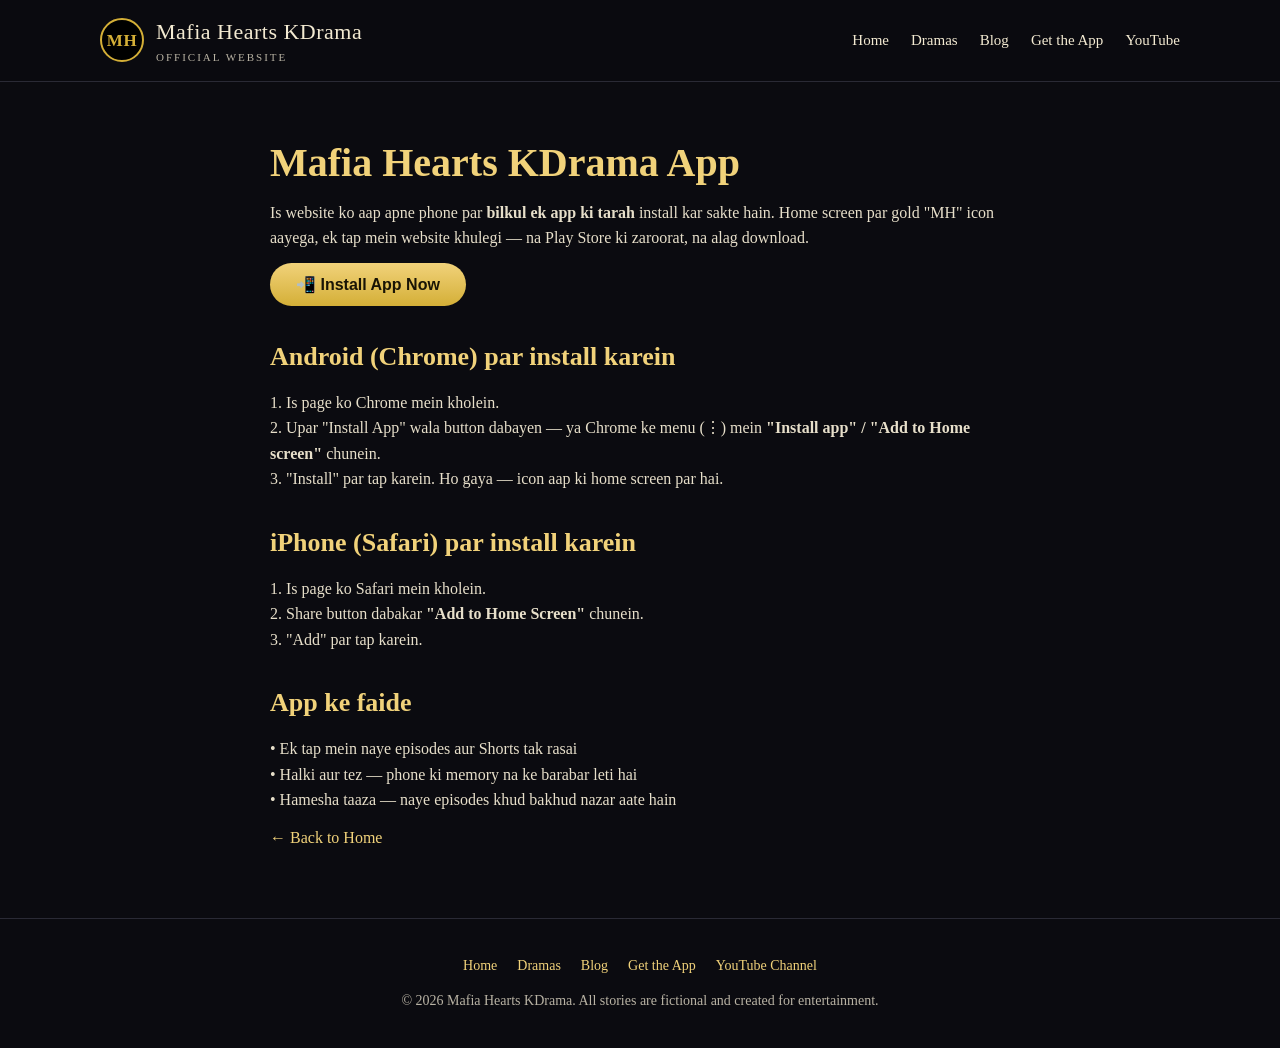
==== app.html @ 285bda2e "Add website files" ====
<!DOCTYPE html>
<html lang="en">
<head>
<meta charset="UTF-8">
<meta name="viewport" content="width=device-width, initial-scale=1.0">
<title>Get the App — Mafia Hearts KDrama | Install on Your Phone</title>
<meta name="description" content="Install the Mafia Hearts KDrama app on your phone — no Play Store needed. Watch Hindi/Urdu K-drama episodes and Shorts from your home screen.">
<link rel="canonical" href="https://kawishkhan402-spec.github.io/mafia-hearts-kdrama/app.html">
<meta property="og:type" content="website">
<meta property="og:title" content="Get the App — Mafia Hearts KDrama">
<meta property="og:description" content="Website ko phone par app ki tarah install karein — baghair Play Store ke.">
<meta property="og:url" content="https://kawishkhan402-spec.github.io/mafia-hearts-kdrama/app.html">
<meta property="og:image" content="https://kawishkhan402-spec.github.io/mafia-hearts-kdrama/icon-512.png">
<meta name="theme-color" content="#0b0b10">
<link rel="icon" href="icon-192.png">
<link rel="apple-touch-icon" href="icon-192.png">
<link rel="manifest" href="manifest.json">
<link rel="stylesheet" href="style.css">
</head>
<body>
<header class="site"><div class="wrap nav">
  <a class="logo" href="index.html"><span class="mh">MH</span><span>Mafia Hearts KDrama<small>Official Website</small></span></a>
  <nav class="links">
    <a href="index.html">Home</a><a href="dramas.html">Dramas</a><a href="blog.html">Blog</a><a href="app.html">Get the App</a><a href="https://www.youtube.com/@MafiaHeartsKDrama" target="_blank" rel="noopener">YouTube</a>
  </nav>
</div></header>

<section><div class="wrap prose">
  <h1>Mafia Hearts KDrama App</h1>
  <p>Is website ko aap apne phone par <strong>bilkul ek app ki tarah</strong> install kar sakte hain. Home screen par gold "MH" icon aayega, ek tap mein website khulegi — na Play Store ki zaroorat, na alag download.</p>
  <p><button class="btn" id="installBtn2">📲 Install App Now</button></p>
  <h2>Android (Chrome) par install karein</h2>
  <p>1. Is page ko Chrome mein kholein.<br>2. Upar "Install App" wala button dabayen — ya Chrome ke menu (⋮) mein <strong>"Install app" / "Add to Home screen"</strong> chunein.<br>3. "Install" par tap karein. Ho gaya — icon aap ki home screen par hai.</p>
  <h2>iPhone (Safari) par install karein</h2>
  <p>1. Is page ko Safari mein kholein.<br>2. Share button dabakar <strong>"Add to Home Screen"</strong> chunein.<br>3. "Add" par tap karein.</p>
  <h2>App ke faide</h2>
  <p>• Ek tap mein naye episodes aur Shorts tak rasai<br>• Halki aur tez — phone ki memory na ke barabar leti hai<br>• Hamesha taaza — naye episodes khud bakhud nazar aate hain</p>
  <p><a href="index.html">← Back to Home</a></p>
</div></section>

<footer><div class="wrap">
  <div class="fl"><a href="index.html">Home</a><a href="dramas.html">Dramas</a><a href="blog.html">Blog</a><a href="app.html">Get the App</a><a href="https://www.youtube.com/@MafiaHeartsKDrama" target="_blank" rel="noopener">YouTube Channel</a></div>
  <p>© 2026 Mafia Hearts KDrama. All stories are fictional and created for entertainment.</p>
</div></footer>
<script src="app.js"></script>
</body>
</html>
---- style.css ----
:root{
  --bg:#0b0b10; --bg2:#121218; --card:#16161f; --gold:#d4af37; --gold2:#f1d27a;
  --text:#f3ead2; --muted:#b9b3a4; --line:#2a2a35;
}
*{margin:0;padding:0;box-sizing:border-box}
html{scroll-behavior:smooth}
body{background:var(--bg);color:var(--text);font-family:Georgia,'Times New Roman',serif;line-height:1.6}
a{color:var(--gold2);text-decoration:none}
a:hover{text-decoration:underline}
.wrap{max-width:1080px;margin:0 auto;padding:0 20px}
header.site{position:sticky;top:0;z-index:50;background:rgba(11,11,16,.92);backdrop-filter:blur(8px);border-bottom:1px solid var(--line)}
.nav{display:flex;align-items:center;justify-content:space-between;padding:14px 0}
.logo{display:flex;align-items:center;gap:12px;font-size:22px;letter-spacing:.5px;color:var(--text)}
.logo:hover{text-decoration:none}
.mh{width:44px;height:44px;border:2px solid var(--gold);border-radius:50%;display:flex;align-items:center;justify-content:center;color:var(--gold);font-weight:bold;font-size:17px;background:#000}
.logo small{display:block;font-size:11px;color:var(--muted);letter-spacing:2px;text-transform:uppercase}
nav.links{display:flex;gap:22px;flex-wrap:wrap}
nav.links a{color:var(--text);font-size:15px}
nav.links a:hover{color:var(--gold2);text-decoration:none}
.btn{display:inline-block;background:linear-gradient(180deg,var(--gold2),var(--gold));color:#191405;padding:12px 26px;border-radius:30px;font-weight:bold;font-size:16px;border:0;cursor:pointer}
.btn:hover{text-decoration:none;filter:brightness(1.07)}
.btn.ghost{background:transparent;color:var(--gold2);border:1px solid var(--gold)}
.hero{padding:84px 0 64px;text-align:center;background:radial-gradient(ellipse at 50% -10%,#2b2410 0%,var(--bg) 60%)}
.hero h1{font-size:52px;line-height:1.15;color:var(--gold2);text-shadow:0 2px 24px rgba(212,175,55,.25)}
.hero .tag{font-size:20px;color:var(--muted);max-width:720px;margin:18px auto 30px}
.hero .cta{display:flex;gap:14px;justify-content:center;flex-wrap:wrap}
section{padding:56px 0}
h2.sec{font-size:34px;color:var(--gold2);margin-bottom:8px}
p.lead{color:var(--muted);max-width:760px;margin-bottom:28px}
.grid{display:grid;grid-template-columns:repeat(auto-fill,minmax(300px,1fr));gap:22px}
.card{background:var(--card);border:1px solid var(--line);border-radius:14px;padding:22px}
.card h3{color:var(--gold2);font-size:21px;margin-bottom:8px}
.card p{color:var(--muted);font-size:15px}
.card .meta{font-size:13px;color:var(--gold);letter-spacing:1px;text-transform:uppercase;margin-bottom:8px}
.video{position:relative;padding-top:56.25%;border-radius:12px;overflow:hidden;border:1px solid var(--line);background:#000}
.video iframe{position:absolute;inset:0;width:100%;height:100%;border:0}
.video.short{padding-top:177.78%;max-width:320px;margin:0 auto}
.shorts-row{display:grid;grid-template-columns:repeat(auto-fit,minmax(260px,1fr));gap:22px}
article.post{background:var(--card);border:1px solid var(--line);border-radius:14px;padding:26px}
article.post h3{font-size:22px}
article.post h3 a{color:var(--gold2)}
article.post p{color:var(--muted);font-size:15px;margin-top:8px}
.prose{max-width:780px}
.prose h1{font-size:40px;color:var(--gold2);line-height:1.25;margin-bottom:10px}
.prose h2{font-size:26px;color:var(--gold2);margin:30px 0 10px}
.prose p{margin:12px 0;color:#e7dfca}
.prose .meta{color:var(--muted);font-size:14px;margin-bottom:20px}
.faq details{background:var(--card);border:1px solid var(--line);border-radius:10px;padding:16px 20px;margin-bottom:12px}
.faq summary{cursor:pointer;color:var(--gold2);font-size:17px}
.faq p{color:var(--muted);margin-top:8px;font-size:15px}
footer{border-top:1px solid var(--line);padding:36px 0;color:var(--muted);font-size:14px;text-align:center}
footer .fl{display:flex;gap:20px;justify-content:center;flex-wrap:wrap;margin-bottom:12px}
.badge{display:inline-block;border:1px solid var(--gold);color:var(--gold2);border-radius:20px;padding:3px 12px;font-size:12px;letter-spacing:1px;text-transform:uppercase}
#installBar{display:none;background:#1a1607;border-bottom:1px solid var(--gold);color:var(--text);text-align:center;padding:10px 16px;font-size:15px}
@media(max-width:640px){.hero h1{font-size:36px}.nav{flex-direction:column;gap:10px}}
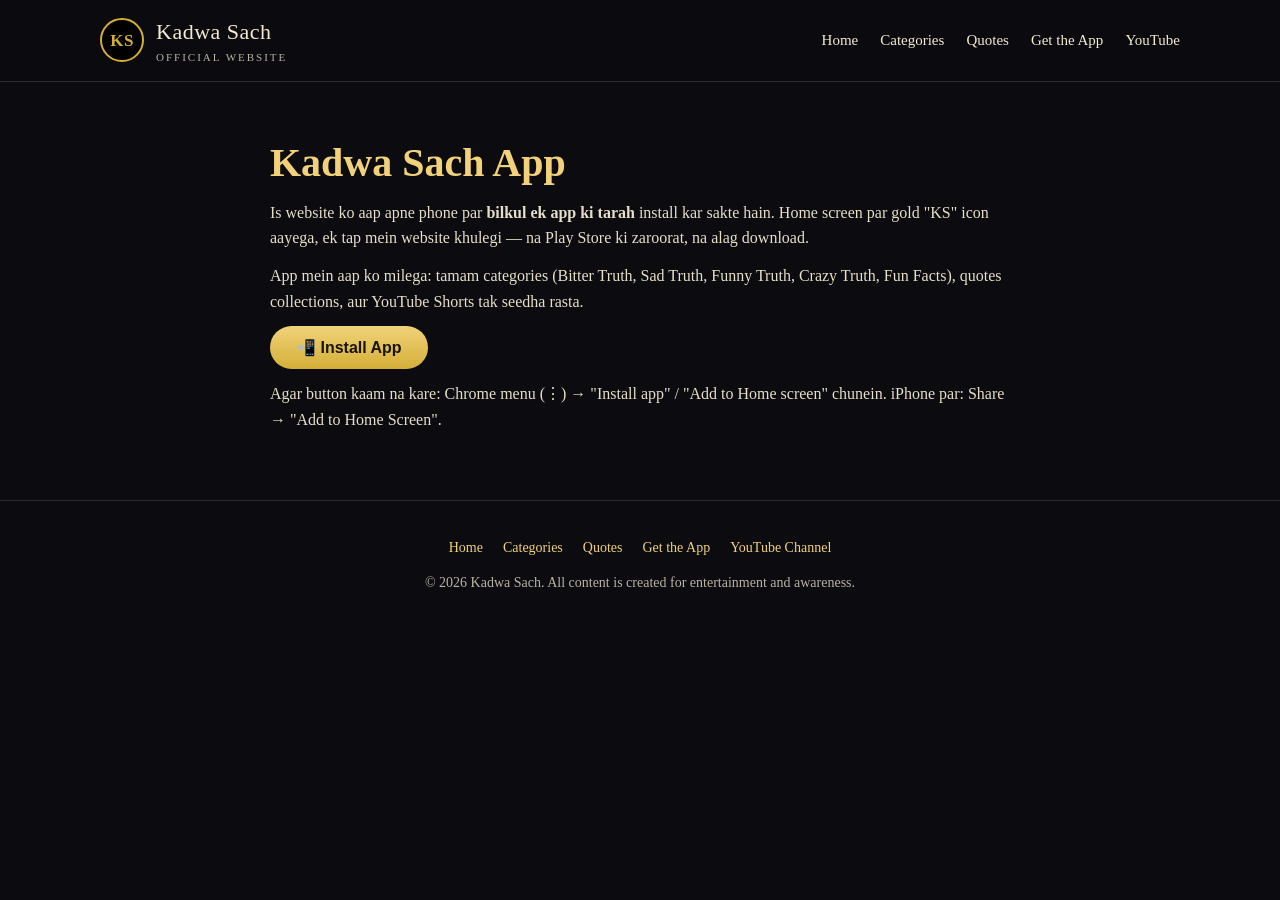
==== commit 0318ab55: "Rebrand site to Kadwa Sach" ====
--- a/app.html
+++ b/app.html
@@ -3,14 +3,14 @@
 <head>
 <meta charset="UTF-8">
 <meta name="viewport" content="width=device-width, initial-scale=1.0">
-<title>Get the App — Mafia Hearts KDrama | Install on Your Phone</title>
-<meta name="description" content="Install the Mafia Hearts KDrama app on your phone — no Play Store needed. Watch Hindi/Urdu K-drama episodes and Shorts from your home screen.">
-<link rel="canonical" href="https://kawishkhan402-spec.github.io/mafia-hearts-kdrama/app.html">
+<title>Get the App — Kadwa Sach | Install on Your Phone</title>
+<meta name="description" content="Install the Kadwa Sach app on your phone — no Play Store needed. Bitter Truth, Sad Truth, Funny Truth aur Fun Facts, ek tap mein.">
+<link rel="canonical" href="https://kawishkhan402-spec.github.io/kadwa-sach/app.html">
 <meta property="og:type" content="website">
-<meta property="og:title" content="Get the App — Mafia Hearts KDrama">
+<meta property="og:title" content="Get the App — Kadwa Sach">
 <meta property="og:description" content="Website ko phone par app ki tarah install karein — baghair Play Store ke.">
-<meta property="og:url" content="https://kawishkhan402-spec.github.io/mafia-hearts-kdrama/app.html">
-<meta property="og:image" content="https://kawishkhan402-spec.github.io/mafia-hearts-kdrama/icon-512.png">
+<meta property="og:url" content="https://kawishkhan402-spec.github.io/kadwa-sach/app.html">
+<meta property="og:image" content="https://kawishkhan402-spec.github.io/kadwa-sach/icon-512.png">
 <meta name="theme-color" content="#0b0b10">
 <link rel="icon" href="icon-192.png">
 <link rel="apple-touch-icon" href="icon-192.png">
@@ -19,28 +19,23 @@
 </head>
 <body>
 <header class="site"><div class="wrap nav">
-  <a class="logo" href="index.html"><span class="mh">MH</span><span>Mafia Hearts KDrama<small>Official Website</small></span></a>
+  <a class="logo" href="index.html"><span class="mh">KS</span><span>Kadwa Sach<small>Official Website</small></span></a>
   <nav class="links">
-    <a href="index.html">Home</a><a href="dramas.html">Dramas</a><a href="blog.html">Blog</a><a href="app.html">Get the App</a><a href="https://www.youtube.com/@MafiaHeartsKDrama" target="_blank" rel="noopener">YouTube</a>
+    <a href="index.html">Home</a><a href="dramas.html">Categories</a><a href="blog.html">Quotes</a><a href="app.html">Get the App</a><a href="https://www.youtube.com/channel/UCG80yiO4T9DucxOm7AHWokA" target="_blank" rel="noopener">YouTube</a>
   </nav>
 </div></header>
 
 <section><div class="wrap prose">
-  <h1>Mafia Hearts KDrama App</h1>
-  <p>Is website ko aap apne phone par <strong>bilkul ek app ki tarah</strong> install kar sakte hain. Home screen par gold "MH" icon aayega, ek tap mein website khulegi — na Play Store ki zaroorat, na alag download.</p>
-  <p><button class="btn" id="installBtn2">📲 Install App Now</button></p>
-  <h2>Android (Chrome) par install karein</h2>
-  <p>1. Is page ko Chrome mein kholein.<br>2. Upar "Install App" wala button dabayen — ya Chrome ke menu (⋮) mein <strong>"Install app" / "Add to Home screen"</strong> chunein.<br>3. "Install" par tap karein. Ho gaya — icon aap ki home screen par hai.</p>
-  <h2>iPhone (Safari) par install karein</h2>
-  <p>1. Is page ko Safari mein kholein.<br>2. Share button dabakar <strong>"Add to Home Screen"</strong> chunein.<br>3. "Add" par tap karein.</p>
-  <h2>App ke faide</h2>
-  <p>• Ek tap mein naye episodes aur Shorts tak rasai<br>• Halki aur tez — phone ki memory na ke barabar leti hai<br>• Hamesha taaza — naye episodes khud bakhud nazar aate hain</p>
-  <p><a href="index.html">← Back to Home</a></p>
+  <h1>Kadwa Sach App</h1>
+  <p>Is website ko aap apne phone par <strong>bilkul ek app ki tarah</strong> install kar sakte hain. Home screen par gold "KS" icon aayega, ek tap mein website khulegi — na Play Store ki zaroorat, na alag download.</p>
+  <p>App mein aap ko milega: tamam categories (Bitter Truth, Sad Truth, Funny Truth, Crazy Truth, Fun Facts), quotes collections, aur YouTube Shorts tak seedha rasta.</p>
+  <p><button class="btn" id="installBtn2">📲 Install App</button></p>
+  <p>Agar button kaam na kare: Chrome menu (⋮) → "Install app" / "Add to Home screen" chunein. iPhone par: Share → "Add to Home Screen".</p>
 </div></section>
 
 <footer><div class="wrap">
-  <div class="fl"><a href="index.html">Home</a><a href="dramas.html">Dramas</a><a href="blog.html">Blog</a><a href="app.html">Get the App</a><a href="https://www.youtube.com/@MafiaHeartsKDrama" target="_blank" rel="noopener">YouTube Channel</a></div>
-  <p>© 2026 Mafia Hearts KDrama. All stories are fictional and created for entertainment.</p>
+  <div class="fl"><a href="index.html">Home</a><a href="dramas.html">Categories</a><a href="blog.html">Quotes</a><a href="app.html">Get the App</a><a href="https://www.youtube.com/channel/UCG80yiO4T9DucxOm7AHWokA" target="_blank" rel="noopener">YouTube Channel</a></div>
+  <p>© 2026 Kadwa Sach. All content is created for entertainment and awareness.</p>
 </div></footer>
 <script src="app.js"></script>
 </body>
